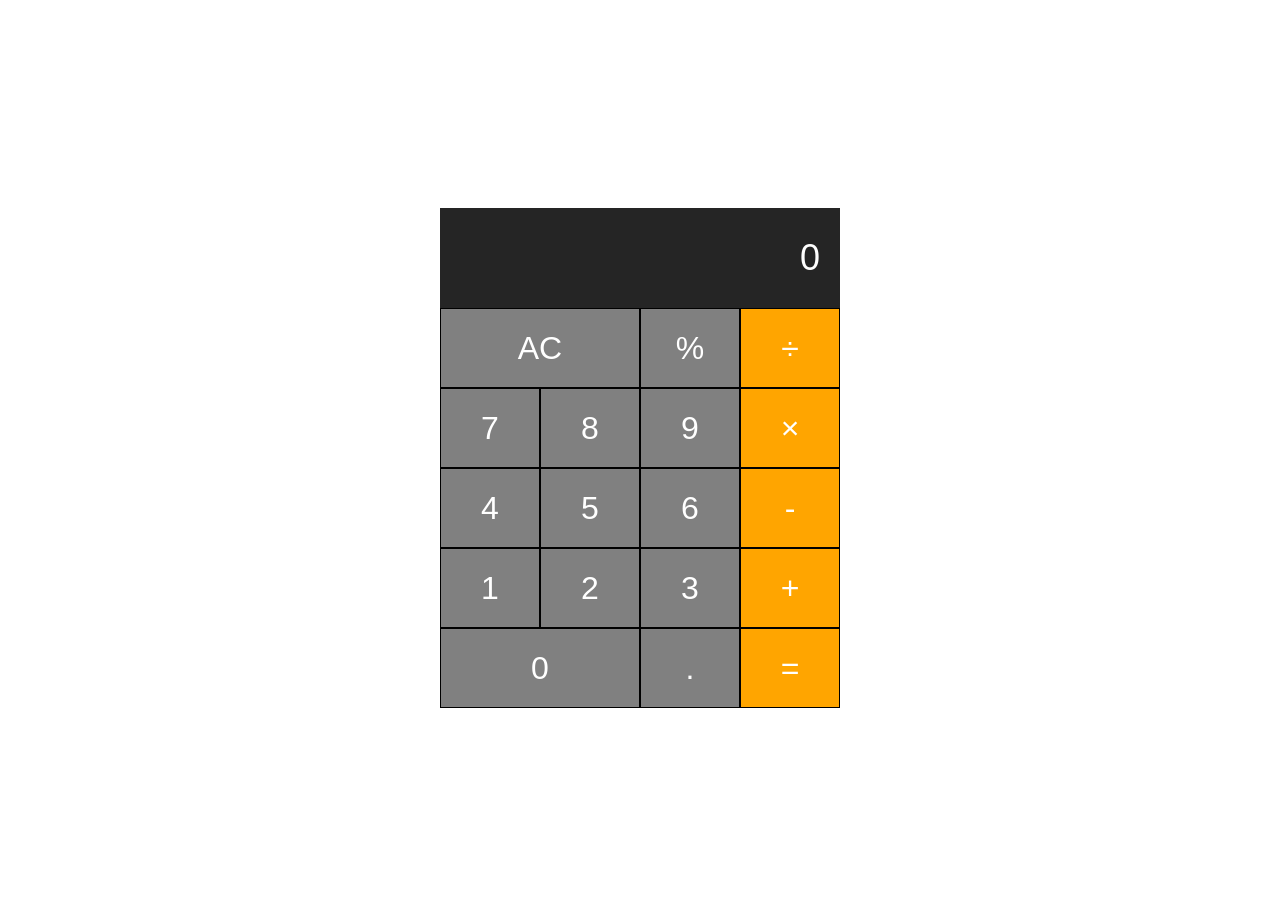
==== index.html @ f8629581 "fixed directory" ====
<!DOCTYPE html>
<html>
    <head>
        <meta charset="utf-8">
        <link rel="stylesheet" href="stylesheet.css">
    </head>
    <body> 
        <div class="calculator">
            <input type="text" class="calculator-screen" value="0" disabled/>
            <div class="calculator-keys">
                <div class="row">
                    <button class="all-clear">AC</button>
                    <button class="percentage">%</button>
                    <button class="operator" value="/">&divide;</button>
                </div>
                <div class="row">
                    <button class="number" value="7">7</button>
                    <button class="number" value="8">8</button>
                    <button class="number" value="9">9</button>
                    <button class="operator" value="*">&times;</button>
                </div>
                <div class="row">
                    <button class="number" value="4">4</button>
                    <button class="number" value="5">5</button>
                    <button class="number" value="6">6</button>
                    <button class="operator" value="-">-</button>
                </div>
                <div class="row">
                    <button class="number" value="1">1</button>
                    <button class="number" value="2">2</button>
                    <button class="number" value="3">3</button>
                    <button class="operator" value="+">+</button>
                </div>
                <div class="row">
                    <button class="numer zero-btn" value="0">0</button>
                    <button class="decimal" value=".">.</button>
                    <button class="equal-sign">=</button>  
                </div>
            </div>
        </div>
        <script type="text/javascript" src="script.js"></script>
    </body>
</html>
---- stylesheet.css ----
.calculator{
    text-align: center;
    margin: 0 auto;
    padding-top: 200px;
    width: 400px;
}
.calculator-screen{
    width: 100%;
    height: 100px;
    background-color: #252525;
    color: #fff;
    text-align: right;
    font-size: 36px;
    border: none;
    padding: 0 20px;
    box-sizing: border-box;
}
.calculator-keys{
    width: 100%;
}
.row {
    display: flex;
}
button{
    height: 80px;
    background-color: grey;
    border: 1px solid black;
    font-size: 32px;
    color: #fff;
    width: 25%;
    outline: none;
}
.all-clear, .zero-btn{
    width: 50%;
}
.operator, .equal-sign{
    background-color: orange; 
}
button:hover{
    background-color: darkgray;
}
.operator:hover, .equal-sign:hover{
    background-color: darkorange;
}
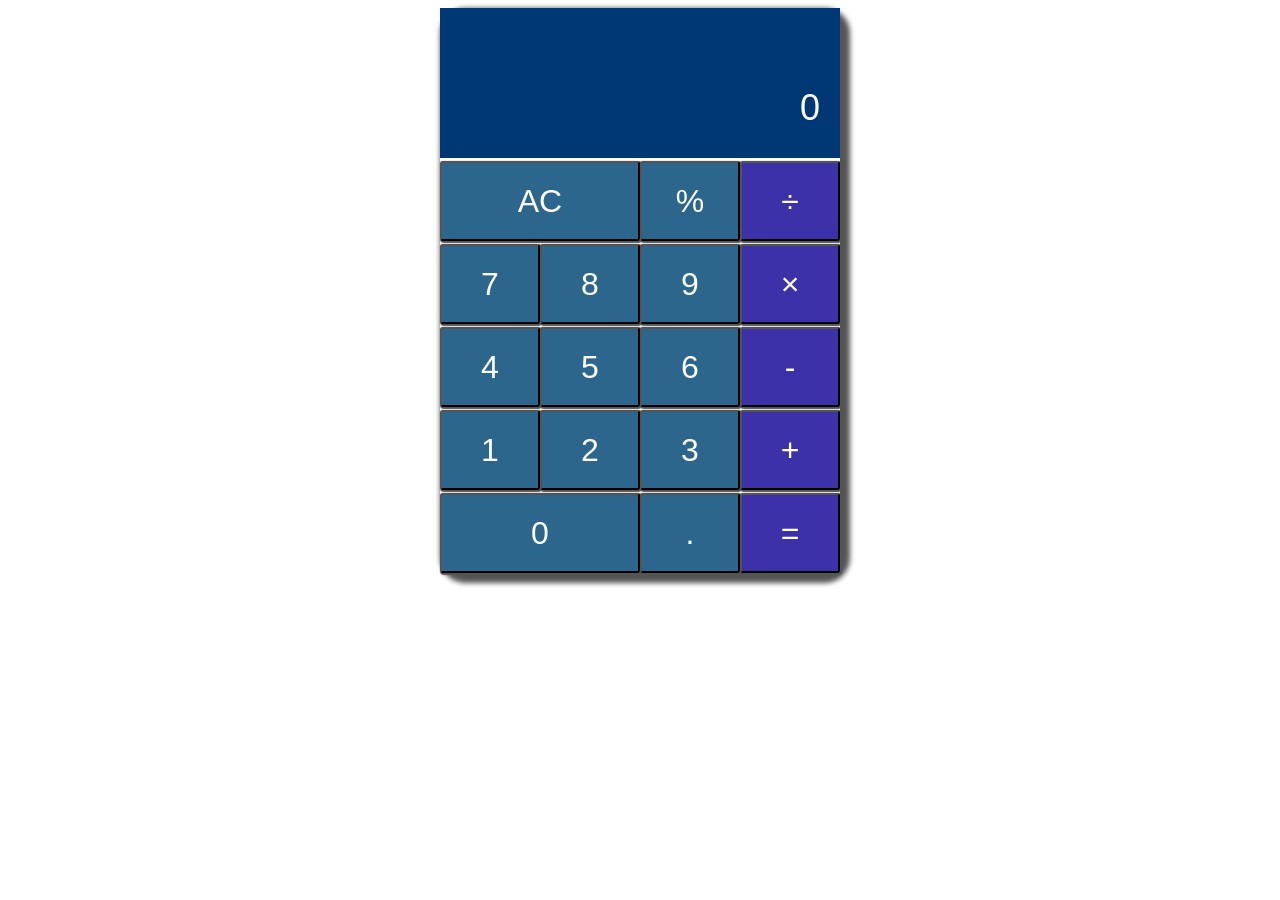
==== commit ec339479: "added equation display" ====
--- a/index.html
+++ b/index.html
@@ -6,6 +6,7 @@
     </head>
     <body> 
         <div class="calculator">
+            <input type="text" class="calculator-equation" value="" disabled/>
             <input type="text" class="calculator-screen" value="0" disabled/>
             <div class="calculator-keys">
                 <div class="row">
@@ -32,7 +33,7 @@
                     <button class="operator" value="+">+</button>
                 </div>
                 <div class="row">
-                    <button class="numer zero-btn" value="0">0</button>
+                    <button class="number zero-btn" value="0">0</button>
                     <button class="decimal" value=".">.</button>
                     <button class="equal-sign">=</button>  
                 </div>
--- a/stylesheet.css
+++ b/stylesheet.css
@@ -1,13 +1,14 @@
 .calculator{
     text-align: center;
-    margin: 0 auto;
-    padding-top: 200px;
+    margin: auto;
+    box-shadow: 5px 5px 5px 5px #555;
+    border-radius: 20px;
     width: 400px;
 }
 .calculator-screen{
     width: 100%;
     height: 100px;
-    background-color: #252525;
+    background-color: #003775;
     color: #fff;
     text-align: right;
     font-size: 36px;
@@ -15,30 +16,75 @@
     padding: 0 20px;
     box-sizing: border-box;
 }
+
+.calculator-equation{
+    width: 100%;
+    height: 50px;
+    background-color: #003775;
+    color: #fff;
+    text-align: right;
+    font-size: 27px;
+    border: none;
+    padding: 0 20px;
+    box-sizing: border-box;
+}
+
 .calculator-keys{
     width: 100%;
+    border: none;
+    margin: auto;
+    padding: auto;
 }
 .row {
     display: flex;
 }
 button{
     height: 80px;
-    background-color: grey;
-    border: 1px solid black;
+    background-color: rgb(44, 102, 141);
+    border-radius: 3px;
+    margin-top: 3px;
     font-size: 32px;
+    box-shadow: 1px 1px 1px 1px #555;
     color: #fff;
     width: 25%;
-    outline: none;
+    -webkit-transition-duration: 0.4s; /* Safari */
+    transition-duration: 0.4s;
+    text-decoration: none;
+    overflow: hidden;
+    cursor: pointer;
+    position: relative;
 }
+
+button:after {
+    content: "";
+    background: #1a1077;
+    display: block;
+    position: absolute;
+    padding-top: 300%;
+    padding-left: 350%;
+    margin-left: -20px!important;
+    margin-top: -120%;
+    opacity: 0;
+    transition: all 0.8s
+  }
+  
+button:active:after {
+    padding: 0;
+    margin: 0;
+    opacity: 1;
+    transition: 0s
+  }
+
 .all-clear, .zero-btn{
     width: 50%;
 }
 .operator, .equal-sign{
-    background-color: orange; 
+    background-color: rgb(61, 49, 170); 
 }
 button:hover{
     background-color: darkgray;
 }
+
 .operator:hover, .equal-sign:hover{
-    background-color: darkorange;
+    background-color: rgb(59, 44, 102);
 }
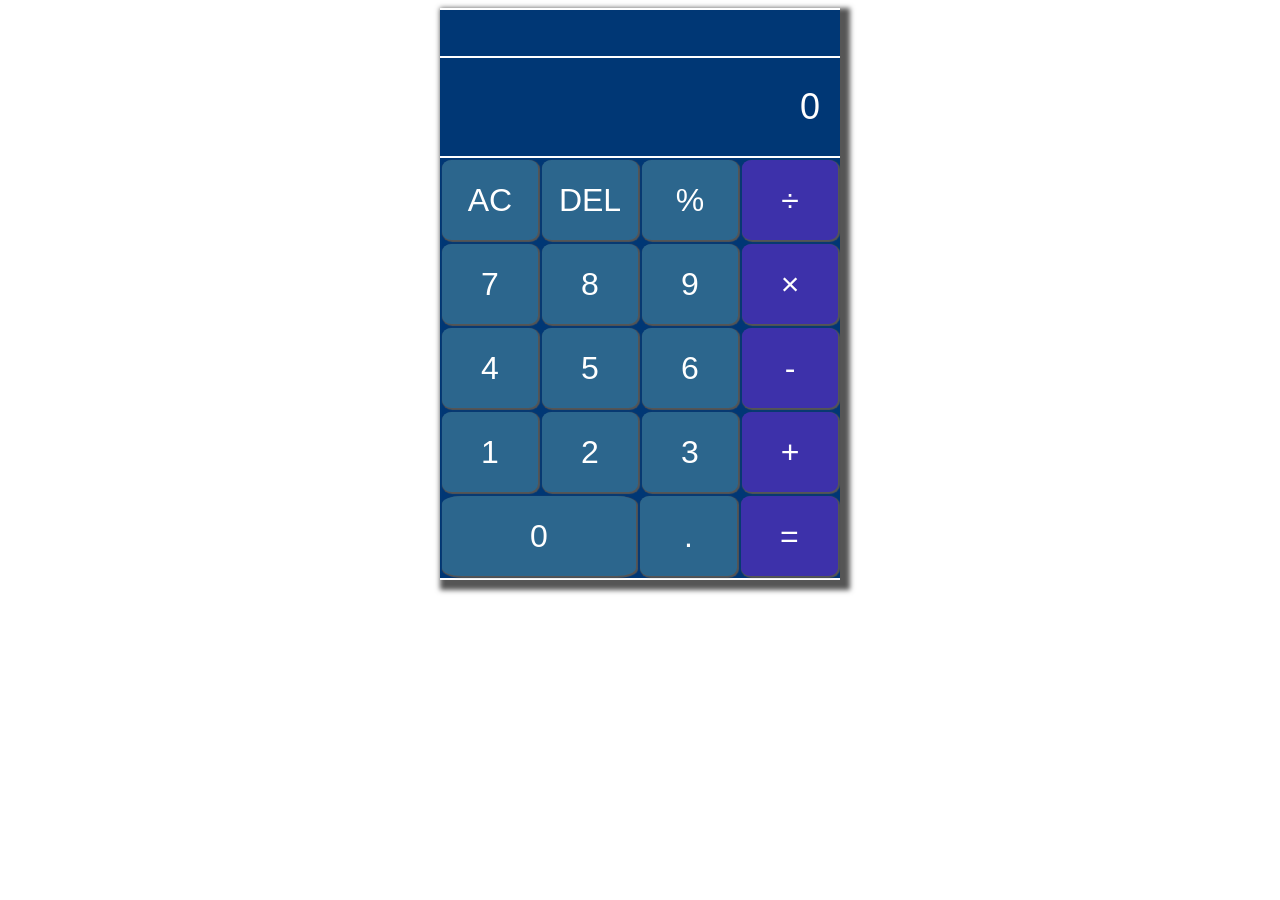
==== commit 3c602292: "added delete button" ====
--- a/index.html
+++ b/index.html
@@ -11,6 +11,7 @@
             <div class="calculator-keys">
                 <div class="row">
                     <button class="all-clear">AC</button>
+                    <button class="deleter">DEL</button>
                     <button class="percentage">%</button>
                     <button class="operator" value="/">&divide;</button>
                 </div>
--- a/stylesheet.css
+++ b/stylesheet.css
@@ -1,90 +1,98 @@
-.calculator{
-    text-align: center;
-    margin: auto;
-    box-shadow: 5px 5px 5px 5px #555;
-    border-radius: 20px;
-    width: 400px;
+.calculator {
+  text-align: center;
+  margin: auto;
+  box-shadow: 5px 5px 5px 5px #555;
+  background-color: #003775;
+  border-radius: 0px;
+  width: 400px;
 }
-.calculator-screen{
-    width: 100%;
-    height: 100px;
-    background-color: #003775;
-    color: #fff;
-    text-align: right;
-    font-size: 36px;
-    border: none;
-    padding: 0 20px;
-    box-sizing: border-box;
+.calculator-screen {
+  width: 100%;
+  height: 100px;
+  background-color: #003775;
+  color: #fff;
+  text-align: right;
+  font-size: 36px;
+  border: none;
+  border-bottom: 2px solid white;
+  padding: 0 20px;
+  box-sizing: border-box;
 }
 
-.calculator-equation{
-    width: 100%;
-    height: 50px;
-    background-color: #003775;
-    color: #fff;
-    text-align: right;
-    font-size: 27px;
-    border: none;
-    padding: 0 20px;
-    box-sizing: border-box;
+.calculator-equation {
+  width: 100%;
+  height: 50px;
+  background-color: #003775;
+  color: #fff;
+  text-align: right;
+  font-size: 27px;
+  border: none;
+  border-top: 2px solid white;
+  border-bottom: 2px solid white;
+  padding: 0 20px;
+  box-sizing: border-box;
 }
 
-.calculator-keys{
-    width: 100%;
-    border: none;
-    margin: auto;
-    padding: auto;
+.calculator-keys {
+  width: 100%;
+  border: none;
+  margin: auto;
+  padding: auto;
+  border-bottom: 2px solid white;
 }
 .row {
-    display: flex;
+  display: flex;
 }
-button{
-    height: 80px;
-    background-color: rgb(44, 102, 141);
-    border-radius: 3px;
-    margin-top: 3px;
-    font-size: 32px;
-    box-shadow: 1px 1px 1px 1px #555;
-    color: #fff;
-    width: 25%;
-    -webkit-transition-duration: 0.4s; /* Safari */
-    transition-duration: 0.4s;
-    text-decoration: none;
-    overflow: hidden;
-    cursor: pointer;
-    position: relative;
+button {
+  height: 80px;
+  background-color: rgb(44, 102, 141);
+  border-radius: 10%;
+  border: none;
+  margin: 2px 2px 2px 2px;
+  font-size: 32px;
+  box-shadow: 1px 1px 1px 1px #555;
+  color: #fff;
+  width: 25%;
+  -webkit-transition-duration: 0.4s; /* Safari */
+  transition-duration: 0.4s;
+  text-decoration: none;
+  overflow: hidden;
+  cursor: pointer;
+  position: relative;
 }
 
 button:after {
-    content: "";
-    background: #1a1077;
-    display: block;
-    position: absolute;
-    padding-top: 300%;
-    padding-left: 350%;
-    margin-left: -20px!important;
-    margin-top: -120%;
-    opacity: 0;
-    transition: all 0.8s
-  }
-  
-button:active:after {
-    padding: 0;
-    margin: 0;
-    opacity: 1;
-    transition: 0s
-  }
-
-.all-clear, .zero-btn{
-    width: 50%;
-}
-.operator, .equal-sign{
-    background-color: rgb(61, 49, 170); 
-}
-button:hover{
-    background-color: darkgray;
+  content: "";
+  background: #1a1077;
+  display: block;
+  position: absolute;
+  padding-top: 300%;
+  padding-left: 350%;
+  margin-left: -20px !important;
+  margin-top: -120%;
+  opacity: 0;
+  transition: all 0.8s;
 }
 
-.operator:hover, .equal-sign:hover{
-    background-color: rgb(59, 44, 102);
-}+button:active:after {
+  padding: 0;
+  margin: 0;
+  opacity: 1;
+  transition: 0s;
+}
+
+.zero-btn {
+  width: 50%;
+}
+.operator,
+.equal-sign {
+  background-color: rgb(61, 49, 170);
+}
+button:hover {
+  background-color: darkgray;
+}
+
+.operator:hover,
+.equal-sign:hover {
+  background-color: rgb(59, 44, 102);
+}
